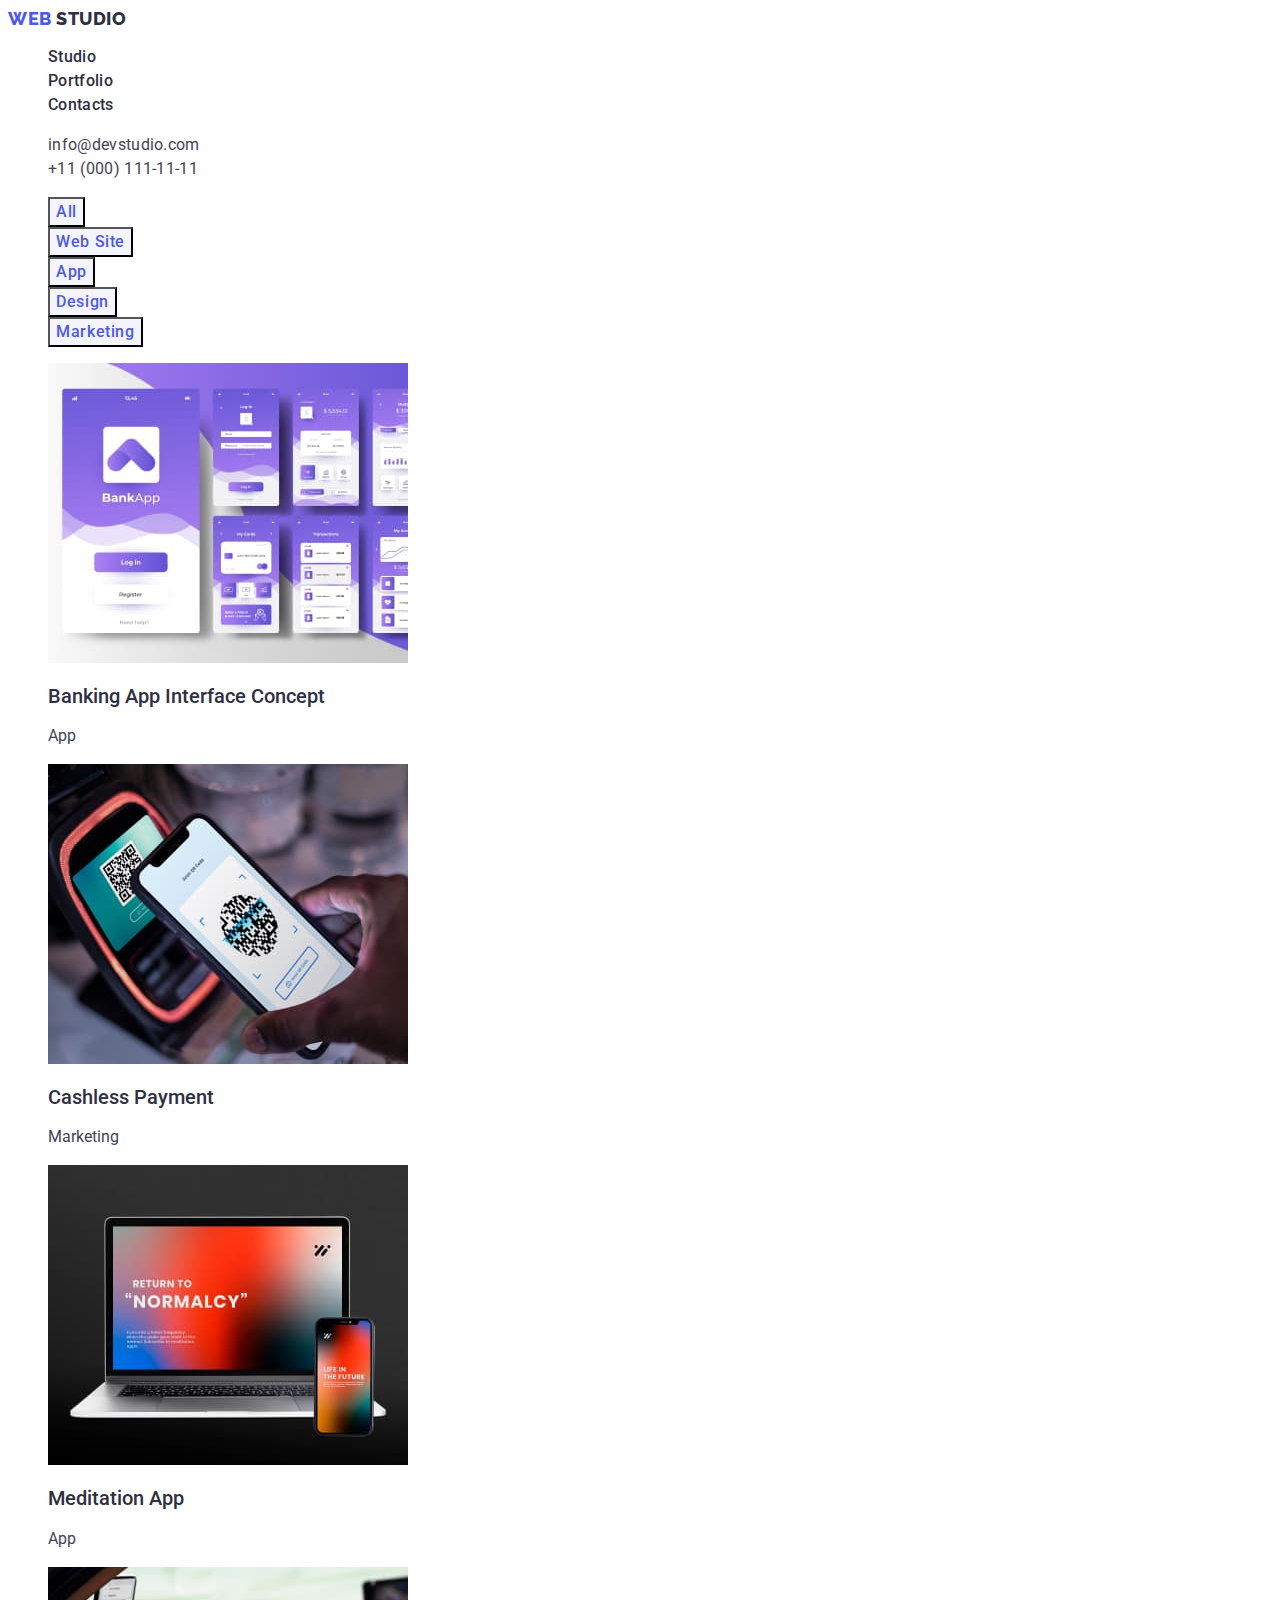
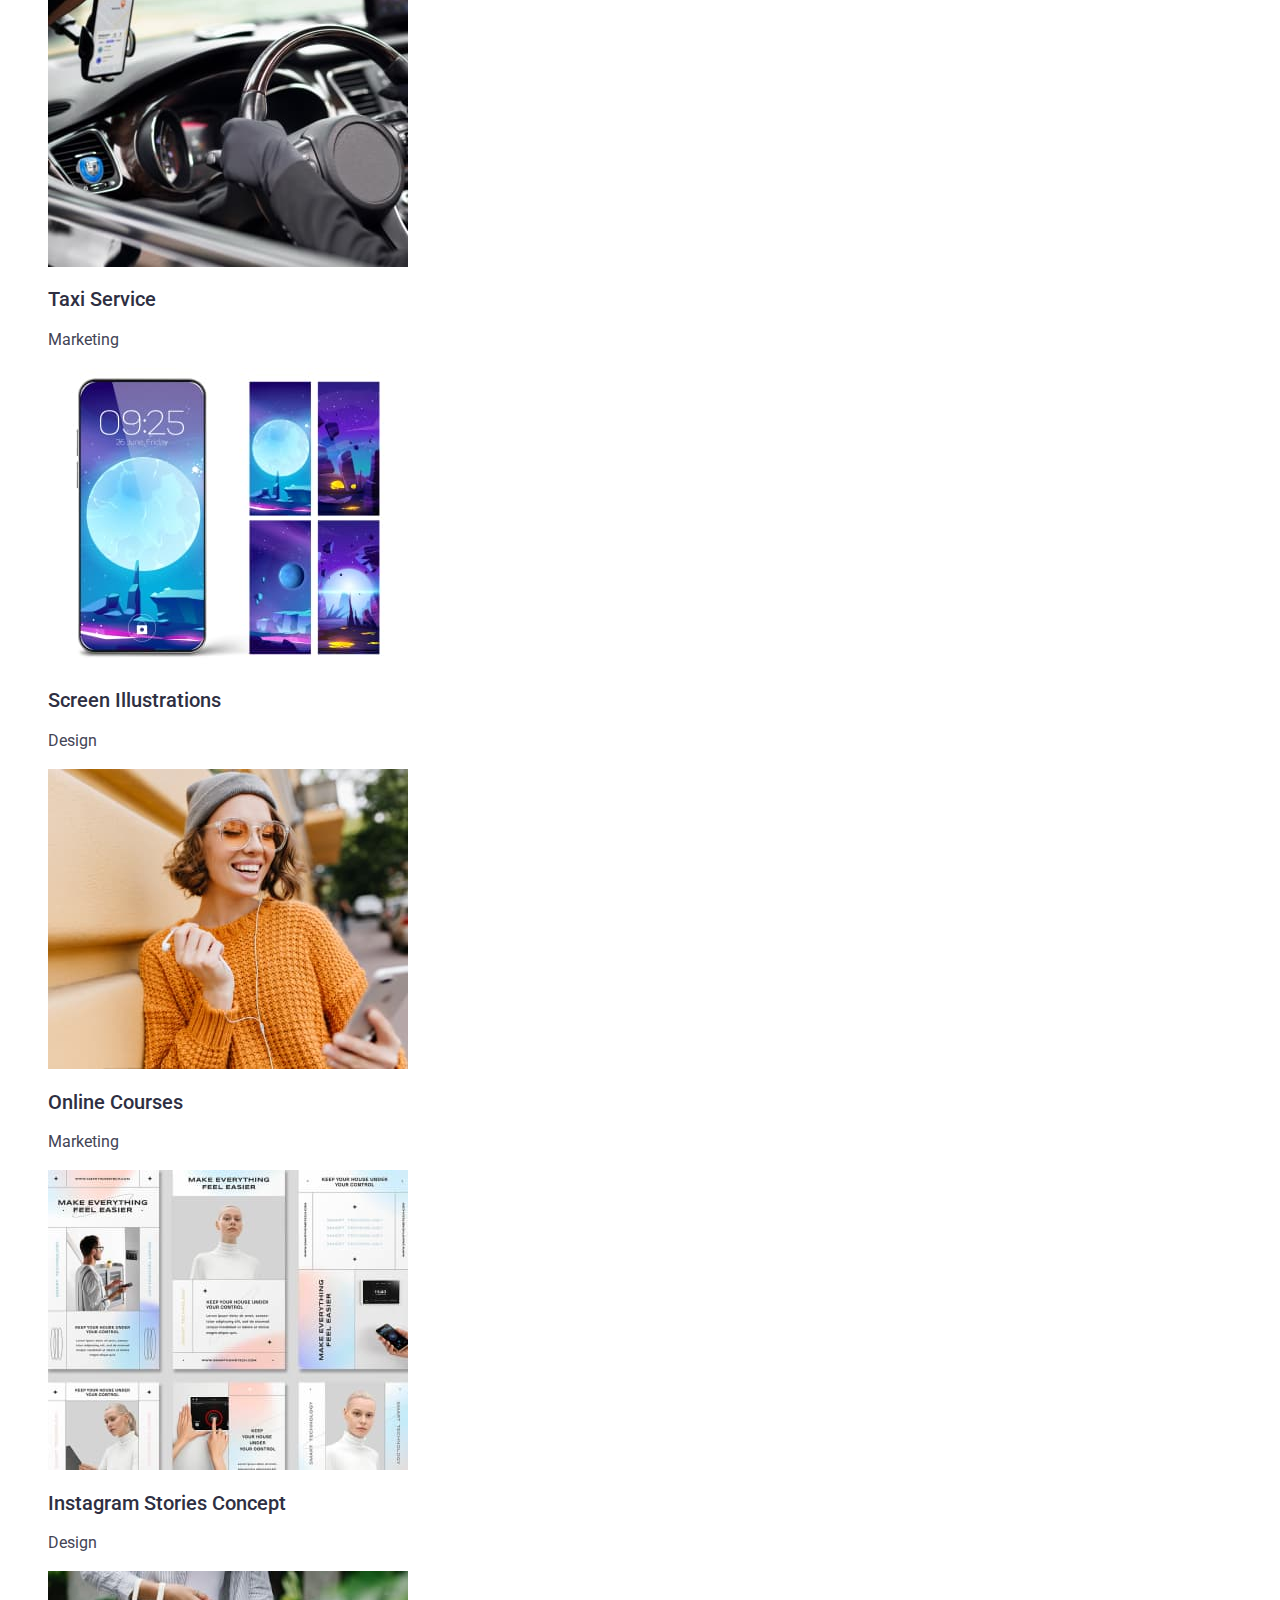
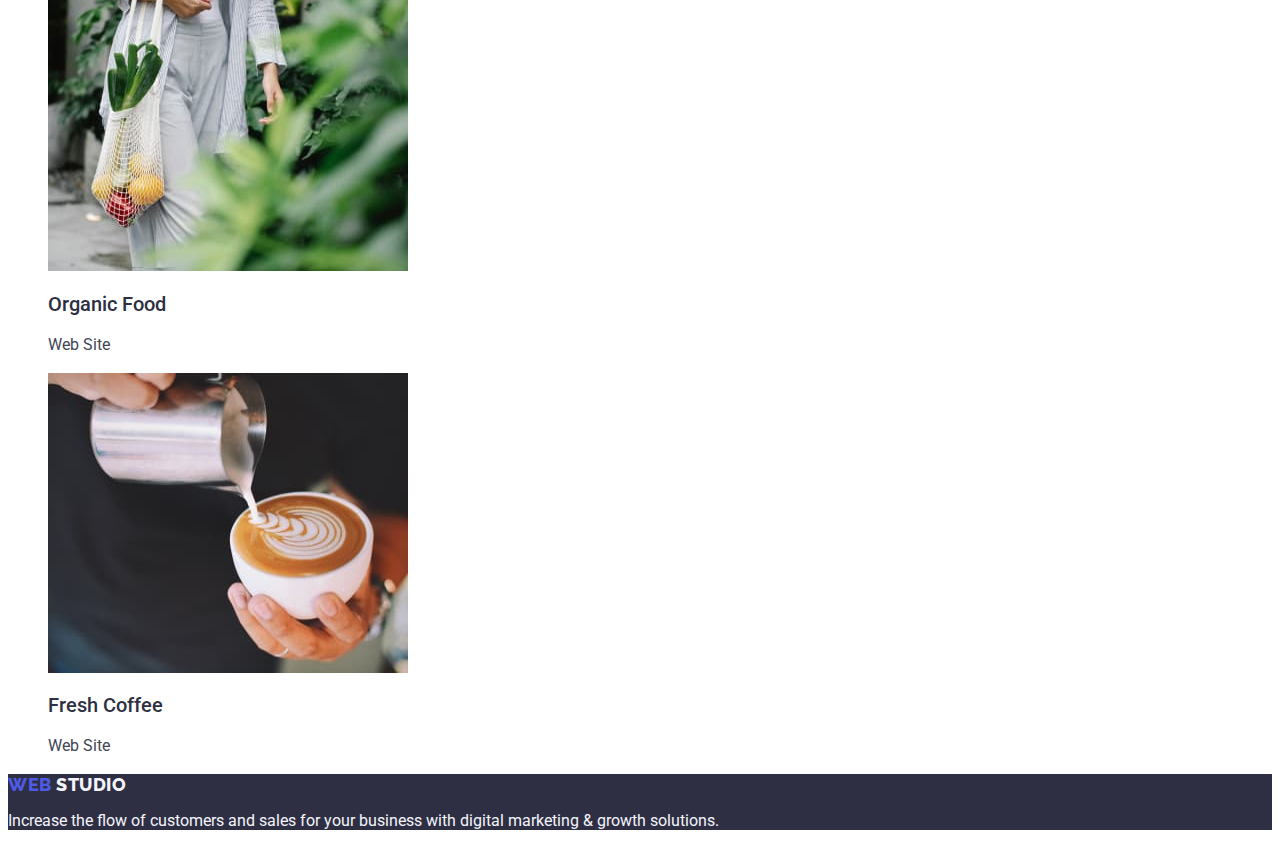
==== portfolio.html @ 62c155d2 "test fix main" ====
<!DOCTYPE html>
<html lang="en">
<head>
    <meta charset="UTF-8">
    <meta http-equiv="X-UA-Compatible" content="IE=edge">
    <meta name="viewport" content="width=device-width, initial-scale=1.0">
    <title>Document</title>
    <link rel="stylesheet" href="./css/style.css">
    <link rel="preconnect" href="https://fonts.googleapis.com">
    <link rel="preconnect" href="https://fonts.gstatic.com" crossorigin>
    <link href="https://fonts.googleapis.com/css2?family=Raleway:wght@800&family=Roboto:ital,wght@0,500;1,400&display=swap"
        rel="stylesheet">
        
</head>
<body>
    <header>
<nav class="list">
    <a class="logo link" href="./index.html">Web <span class="logo-item">Studio</span></a>
    <ul class="site-nav list">
        <li class="site-nav-item "><a class="site-nav-item link" href="./index.html">Studio</a></li>
        <li class="site-nav-item "><a class="site-nav-item link" href="./portfolio.html">Portfolio</a></li>
        <li class="site-nav-item "><a class="site-nav-item link" href="">Contacts</a></li>
    </ul>
</nav>
<address class="contact-info">
    <ul class="list">
        <li class="contact-item"><a class="contact-link link" href="mailto:info@devstudio.com">info@devstudio.com</a>
        </li>
        <li class="contact-item"><a class="contact-link link" href="tel:+110001111111">+11 (000) 111-11-11</a></li>
    </ul>
</address>
    </header>
        <section>
        <h1 class="hidden">Portfolio</h1>
        
            <h2 class="hidden">Button portfolio navigation</h2>
         <ul class="portfolio-nav list">
            <li><button class="portfolio-nav-button" type="button">All</button></li>
            <li><button class="portfolio-nav-button" type="button">Web Site</button></li>
            <li><button class="portfolio-nav-button" type="button">App</button></li>
            <li><button class="portfolio-nav-button" type="button">Design</button></li>
            <li><button class="portfolio-nav-button" type="button">Marketing</button></li>
         </ul>
        </section>
        <main>
        <section>
            <ul class="portfolio list">
                <li class="portfolio-item">
                    <img src="./images/bac-interface-app.jpg" alt="Banking interface" width=360>
                    <h2 class="portfolio-head">Banking App Interface Concept</h2>
                    <p class="portfolio-text">App</p>
                </li>
                <li class="portfolio-item">
                    <img src="./images/cashlees-paymet.jpg" alt="Cashless Payment" width=360>
                    <h2 class="portfolio-head">Cashless Payment</h2>
                    <p class="portfolio-text">Marketing</p>
                </li>
                <li class="portfolio-item">
                    <img src="./images/meditation-app.jpg" alt="Meditation App" width=360>
                    <h2 class="portfolio-head">Meditation App</h2>
                    <p class="portfolio-text">App</p>
                </li>
                <li class="portfolio-item">
                    <img src="./images/taxi-servece.jpg" alt="Taxi Service" width=360>
                    <h2 class="portfolio-head">Taxi Service</h2>
                    <p class="portfolio-text">Marketing</p>
                </li>
                <li class="portfolio-item">
                    <img src="./images/screen-illustration.jpg" alt="Screen Illustrations" width=360>
                    <h2 class="portfolio-head">Screen Illustrations</h2>
                    <p class="portfolio-text">Design</p>
                </li>
                <li class="portfolio-item">
                    <img src="./images/online-courses.jpg" alt="Online Courses" width=360>
                    <h2 class="portfolio-head">Online Courses</h2>
                    <p class="portfolio-text">Marketing</p>
                </li>
                <li class="portfolio-item">
                    <img src="./images/instagramm-stories.jpg" alt="Instagram Stories Concept" width=360>
                    <h2 class="portfolio-head">Instagram Stories Concept</h2>
                    <p class="portfolio-text">Design</p>
                </li>
                <li class="portfolio-item">
                    <img src="./images/organic-food.jpg" alt="Organic Food" width=360>
                    <h2 class="portfolio-head">Organic Food</h2>
                    <p class="portfolio-text">Web Site</p>
                </li>
                <li class="portfolio-item">
                    <img src="./images/fresh-coffe.jpg" alt="Fresh Coffee" width=360>
                    <h2 class="portfolio-head">Fresh Coffee</h2>
                    <p class="portfolio-text">Web Site</p>
                </li>
            </ul>
        </section>

    </main>
    <footer class="foot">
        <a class="logo link" href="./index.html">Web <span class="logo-item-foot">Studio</span></a>
        <p>Increase the flow of customers and sales for your business with digital marketing & growth solutions.</p>
    </footer>
</body>
</html>
---- css/style.css ----
/* Main Font Roboto wh500,wh400 */
/* Secondary font Raleway wh800 */


/* Main color #4D5AE5 (Iris) */
/* Hover color #404BBF (Ocean) */

/* Main(h2) text color #2E2F42 (NAVY BLUE) */
/* Secondory text color #434455 (Salte) */


/* P footer color #F4F4FD (Cloud) */

/* Global  */

:root{
    --brand-color: #4D5AE5;
    --hover-color:#404BBF;
    --main-color:#2E2F42;
    --secondary-color:#434455;

}

body{
    font-family: "Roboto" , sans-serif;
    color: var(--secondary-color);
    background-color: #ffffff;
}

.hidden{
    display: none;
}

.list {
    list-style: none;
}

.link{
    text-decoration: none;
}

.current{
    text-decoration: underline;
}

/* Logo */

.logo{
    color:#4D5AE5;
    font-family: "Raleway", sans-serif;
    font-weight: 800;
    font-size: 18px;
    line-height: 1.17;
    letter-spacing: 0.03em;
    text-transform: uppercase;

}

.logo-item-foot{
    color: #F4F4FD;
    line-height: 1.17;
}

.logo-item{
    color:#2e2f42;
}

/* Menu nav */

.site-nav{
    color: var(--main-color);
    font-weight: 500;
    font-size: 16px;
    line-height: 1.5;
}

.site-nav-item{
    color: #2e2f42;
    font-family:  Roboto , sans-serif;
    font-weight: 500;
    font-size: 16px;
    line-height: 1.5;
    letter-spacing: 0.02em;

}

.site-nav-item:hover,
.site-nav-item:focus {
    color: #404bbf;
    font-family: Roboto, sans-serif;
    font-weight: 500;
    font-size: 16px;
    line-height: 1.5;
    letter-spacing: 0.02em;

}

.contact-info{
    font-style: normal;
}

.contact{
    list-style: none;
}


.contact-link{
    color: var(--secondary-color);
    font-family: 'Roboto' , sans-serif;
    text-decoration: none;
    list-style: none;
    font-weight: 400;
    font-size: 16px;
    line-height: 1.5;
    letter-spacing: 0.02em
}

.contact-link:hover,
.contact-link:focus{
    color: #404bbf;
}

/* Main page [Studio] */

.first-section{
    background-color: #2e2f42;
}

/* first section */
.hero{
    color: #ffffff;
    font-size: 56px;
    line-height: 1.07;
    text-align: center;
    letter-spacing: 0.02em;
}

.order-service{
    background-color: #4D5AE5;
    font-family: "Roboto", sans-serif;
    font-weight: 500;
    font-size: 16px;
    line-height: 1.5;
    letter-spacing: 0.04em;
    color: #ffffff;
    cursor: pointer;
}

.order-service:hover,
.order-service:focus{
    background-color: #404BBF
}

/* second section */

.direction-list-cap{
    font-weight: 500;
    font-size: 20px;
    line-height: 1.2;
    letter-spacing: 0.02em;
    color: #2E2F42;
}

.direction-list-text{
    line-height: 1.5;
    letter-spacing: 0.02em ;
}


/* third section */

.about-project{
    font-family: 'Roboto';
        font-weight: 700;
        font-size: 36px;
        line-height: 1.11;
        text-align: center;
        letter-spacing: 0.02em;
        text-transform: capitalize;
        color: #2E2F42;
}

/* Four section */

.four-section{
    background-color: #F4F4FD;
}


.team{
        font-weight: 700;
        font-size: 36px;
        line-height: 1.11;
        text-align: center;
        letter-spacing: 0.02em;
        text-transform: capitalize;
        color: #2E2F42;
}



.team-item{
    background-color: #FFFFFF;
}

.team-name{
        font-weight: 500;
        font-size: 20px;
        line-height: 1.2;
        letter-spacing: 0.02em;
        color: #2E2F42;

}

.team-text{
    color: #434455;
    font-size: 16px;
    line-height: 1.5;
    letter-spacing: 0.02em;
}






/* Second page [Portfolio] */

.portfolio-nav{
    list-style: none;
}
.portfolio-nav-button{
    background-color:#F4F4FD ;
    color: #4d5ae5;
    font-family: 'Roboto' , sans-serif;
    font-weight: 500;
    font-size: 16px;
    line-height: 1.5;
    letter-spacing: 0.04em;
    cursor: pointer;


}

.portfolio-nav-button:hover,
.portfolio-nav-button:focus {
    background-color: #404BBF;
    color: #ffffff;
}

.portfolio{
    list-style: none;
}

.portfolio-head{
    color: var(--main-color);
    font-family: 'Roboto' , sans-serif;
        font-weight: 500;
        font-size: 20px;
        line-height: 1.2;

}
.portfolio  p{
    color: var(--secondary-color);
    font-family: 'Roboto';
        font-weight: 400;
        font-size: 16px;
        line-height: 1.5;
    
}

/* Footer */

footer{
    background-color: var(--main-color);
}

footer  p {
    color: #F4F4FD;
}
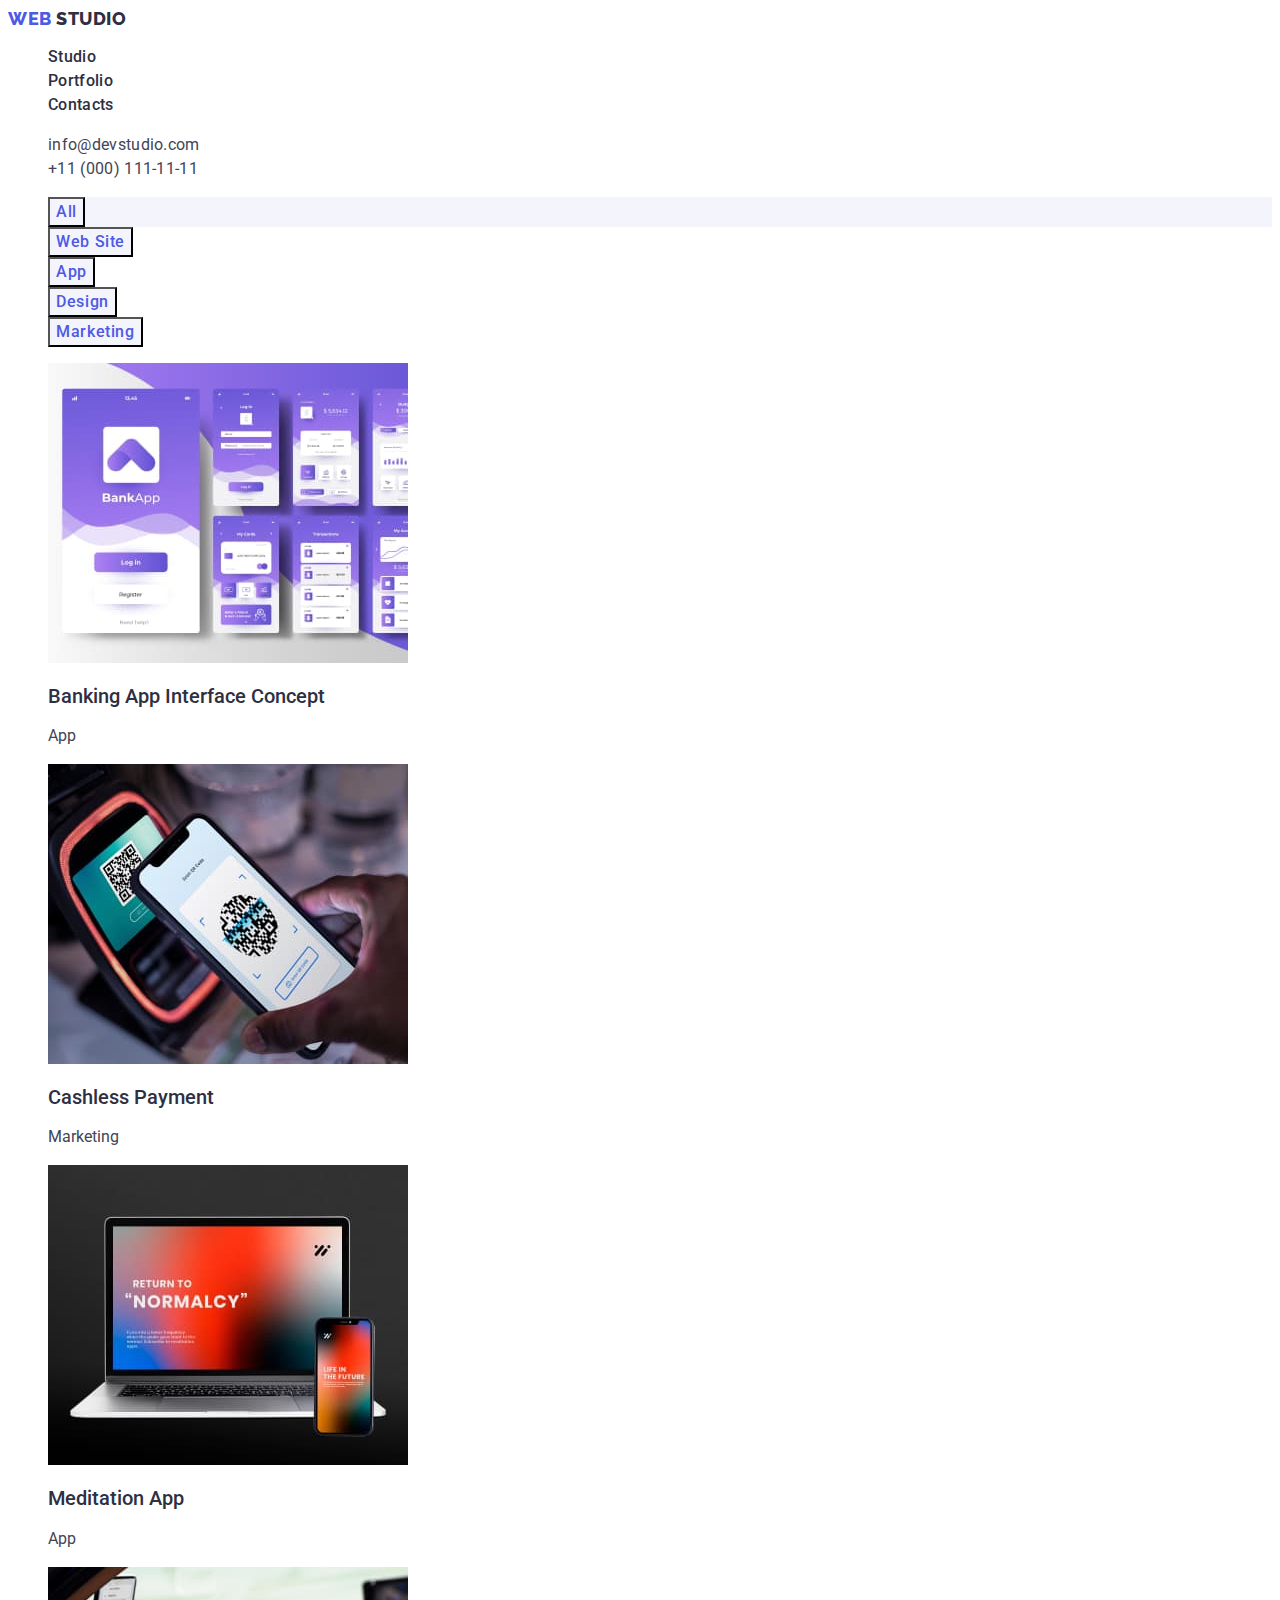
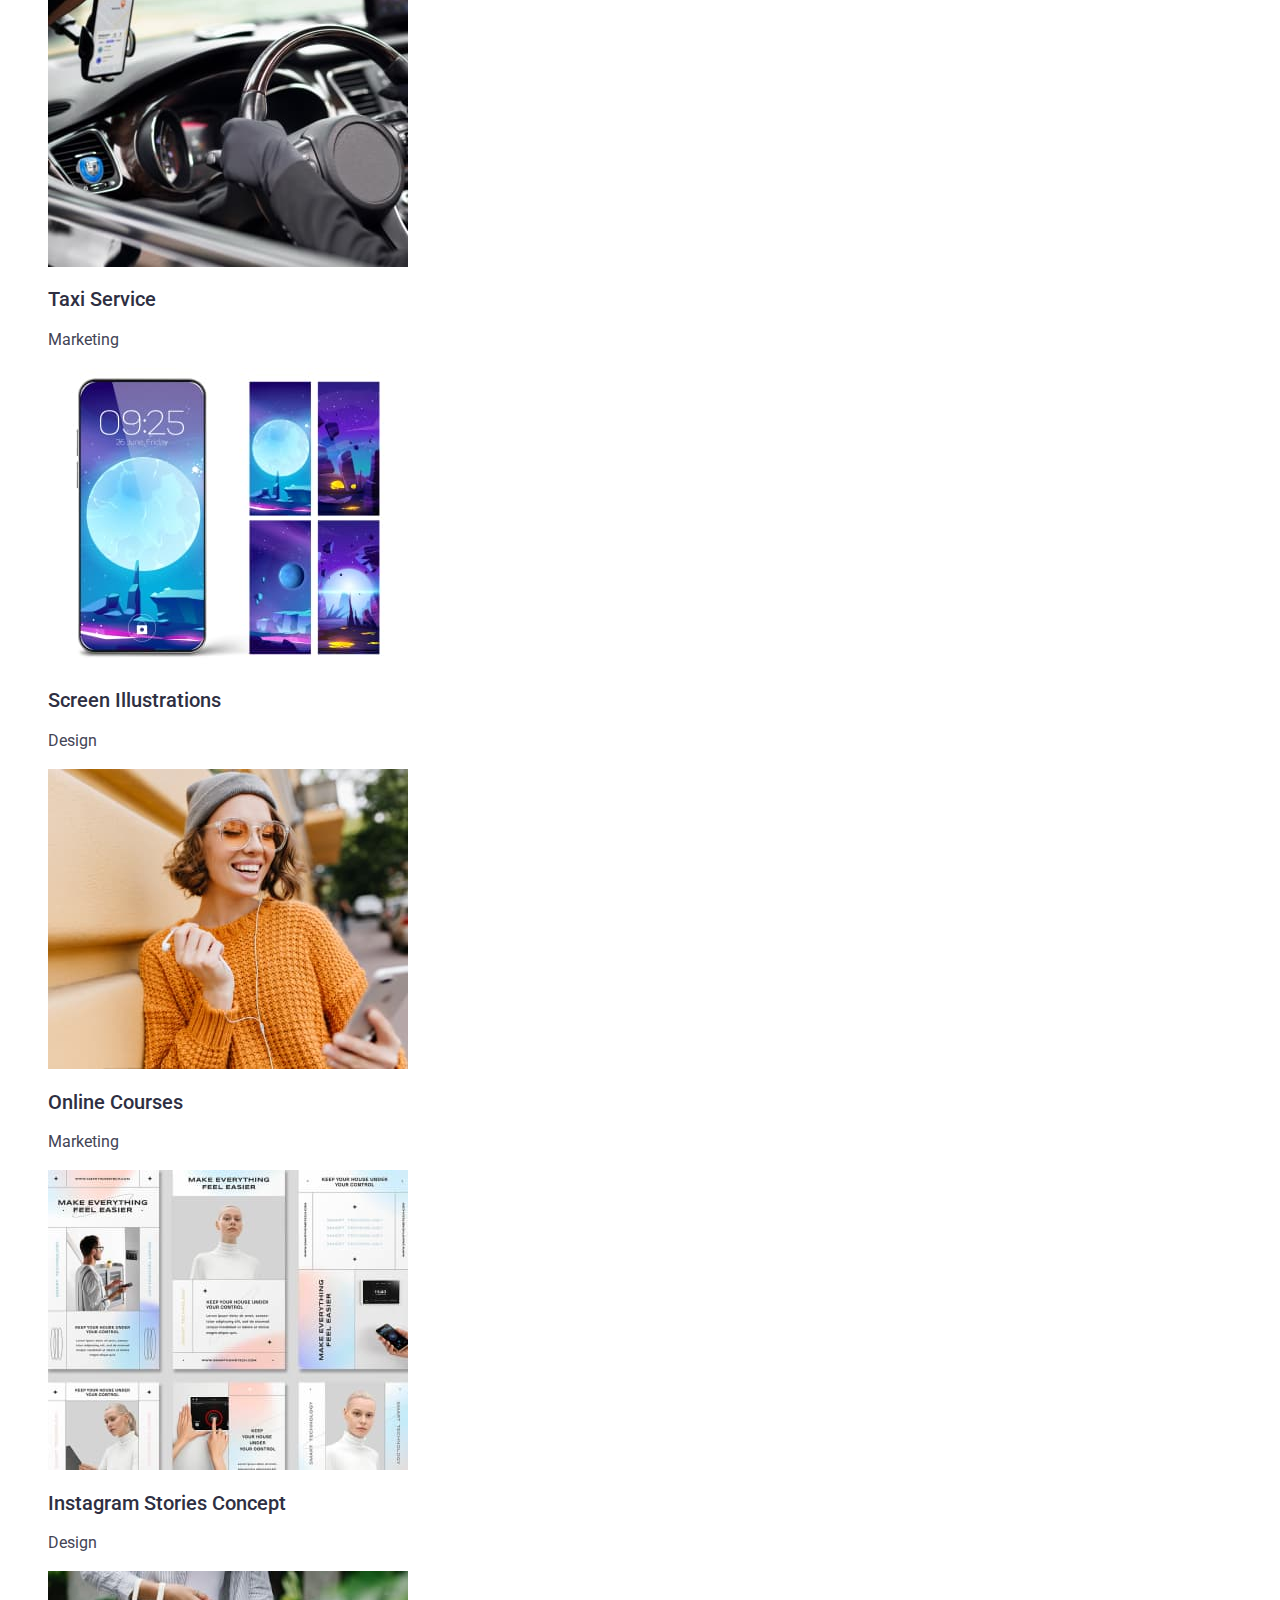
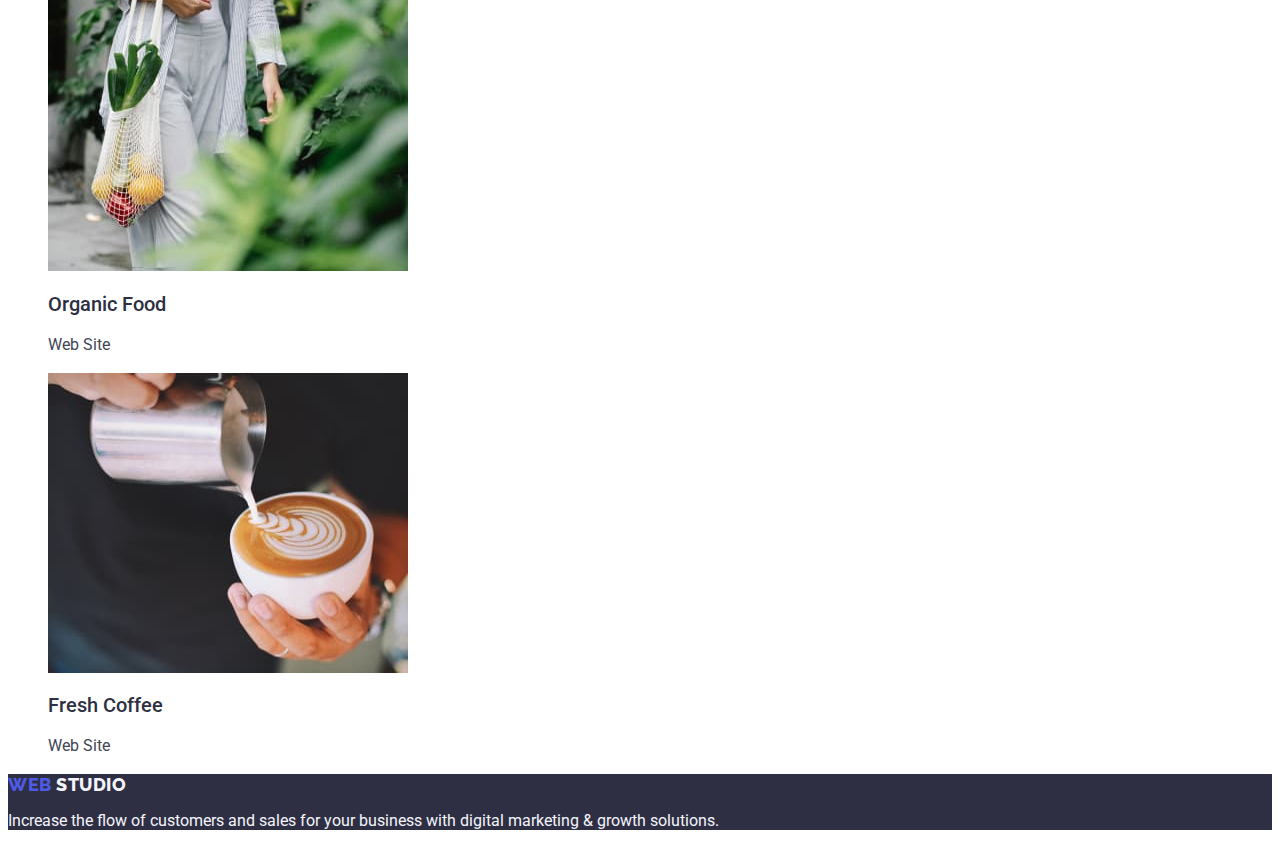
==== commit d5992e90: "text fix button" ====
--- a/portfolio.html
+++ b/portfolio.html
@@ -30,20 +30,19 @@
     </ul>
 </address>
     </header>
-        <section>
+    <main>
+        <section class="list">
         <h1 class="hidden">Portfolio</h1>
         
-            <h2 class="hidden">Button portfolio navigation</h2>
          <ul class="portfolio-nav list">
-            <li><button class="portfolio-nav-button" type="button">All</button></li>
+            <li class="portfolio-nav-button"> <button class="portfolio-nav-button" type="button">All</button></li>
             <li><button class="portfolio-nav-button" type="button">Web Site</button></li>
             <li><button class="portfolio-nav-button" type="button">App</button></li>
             <li><button class="portfolio-nav-button" type="button">Design</button></li>
             <li><button class="portfolio-nav-button" type="button">Marketing</button></li>
          </ul>
-        </section>
-        <main>
-        <section>
+        
+
             <ul class="portfolio list">
                 <li class="portfolio-item">
                     <img src="./images/bac-interface-app.jpg" alt="Banking interface" width=360>
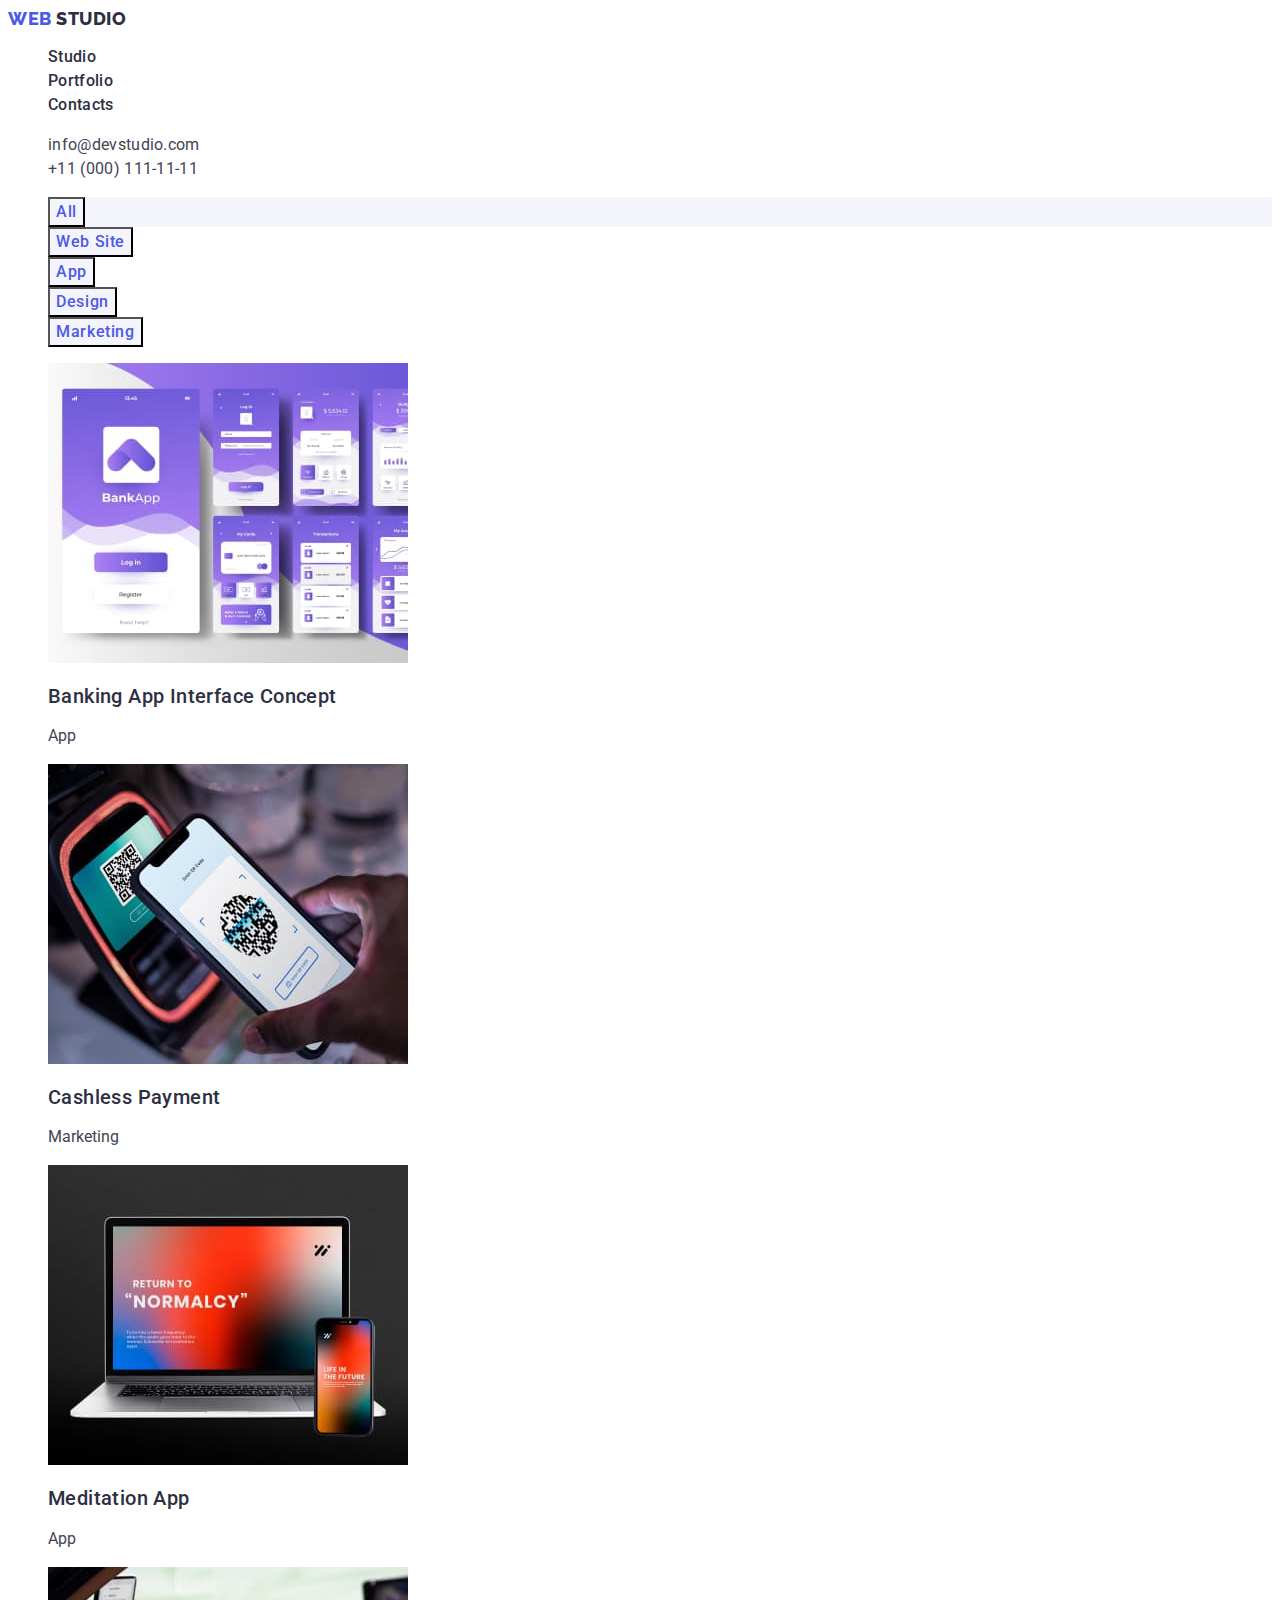
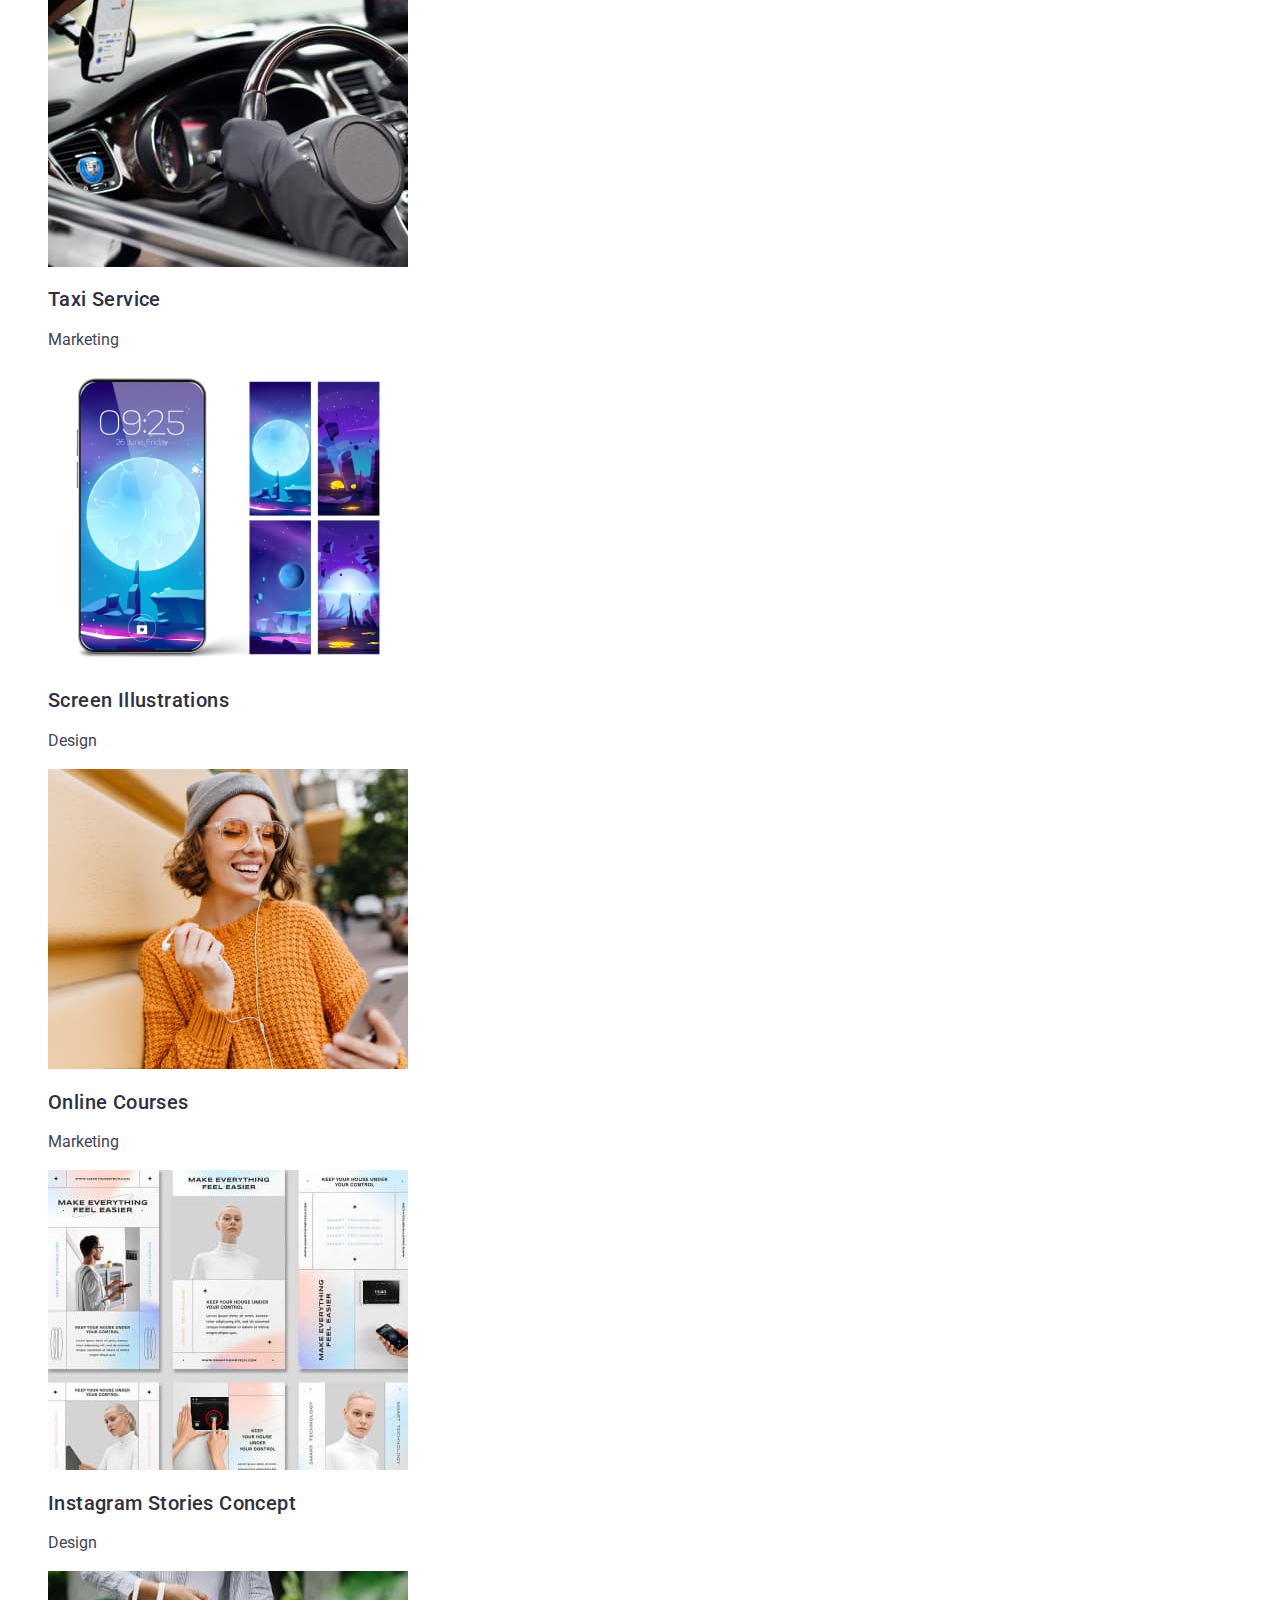
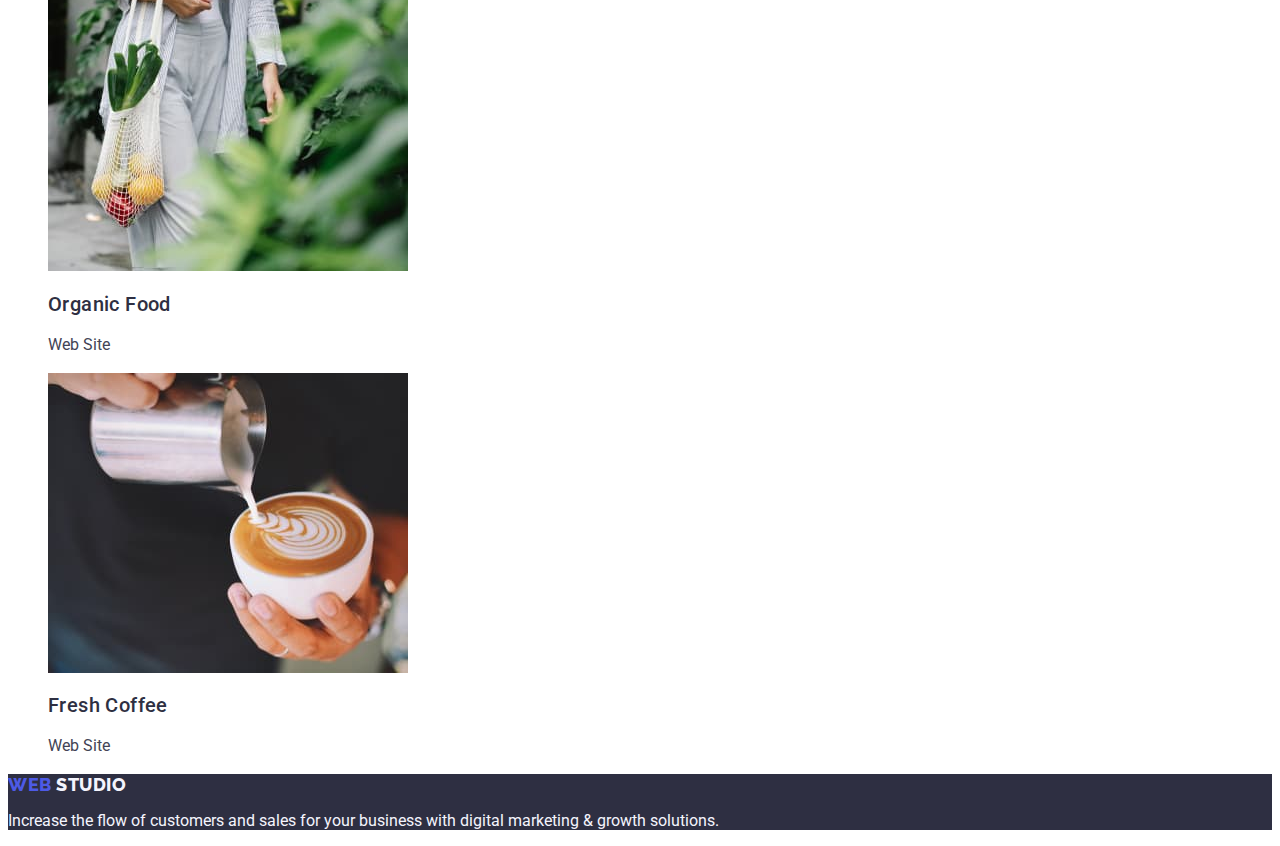
==== commit 97eb2a8e: "test fix link" ====
--- a/portfolio.html
+++ b/portfolio.html
@@ -45,7 +45,7 @@
 
             <ul class="portfolio list">
                 <li class="portfolio-item">
-                    <img src="./images/bac-interface-app.jpg" alt="Banking interface" width=360>
+                    <a class="link "href=""><img src="./images/bac-interface-app.jpg" alt="Banking interface" width=360></a>
                     <h2 class="portfolio-head">Banking App Interface Concept</h2>
                     <p class="portfolio-text">App</p>
                 </li>
--- a/css/style.css
+++ b/css/style.css
@@ -253,11 +253,12 @@
 }
 
 .portfolio-head{
-    color: var(--main-color);
+    color: #2e2f42;
     font-family: 'Roboto' , sans-serif;
         font-weight: 500;
         font-size: 20px;
         line-height: 1.2;
+        letter-spacing: 0.02em;
 
 }
 .portfolio  p{
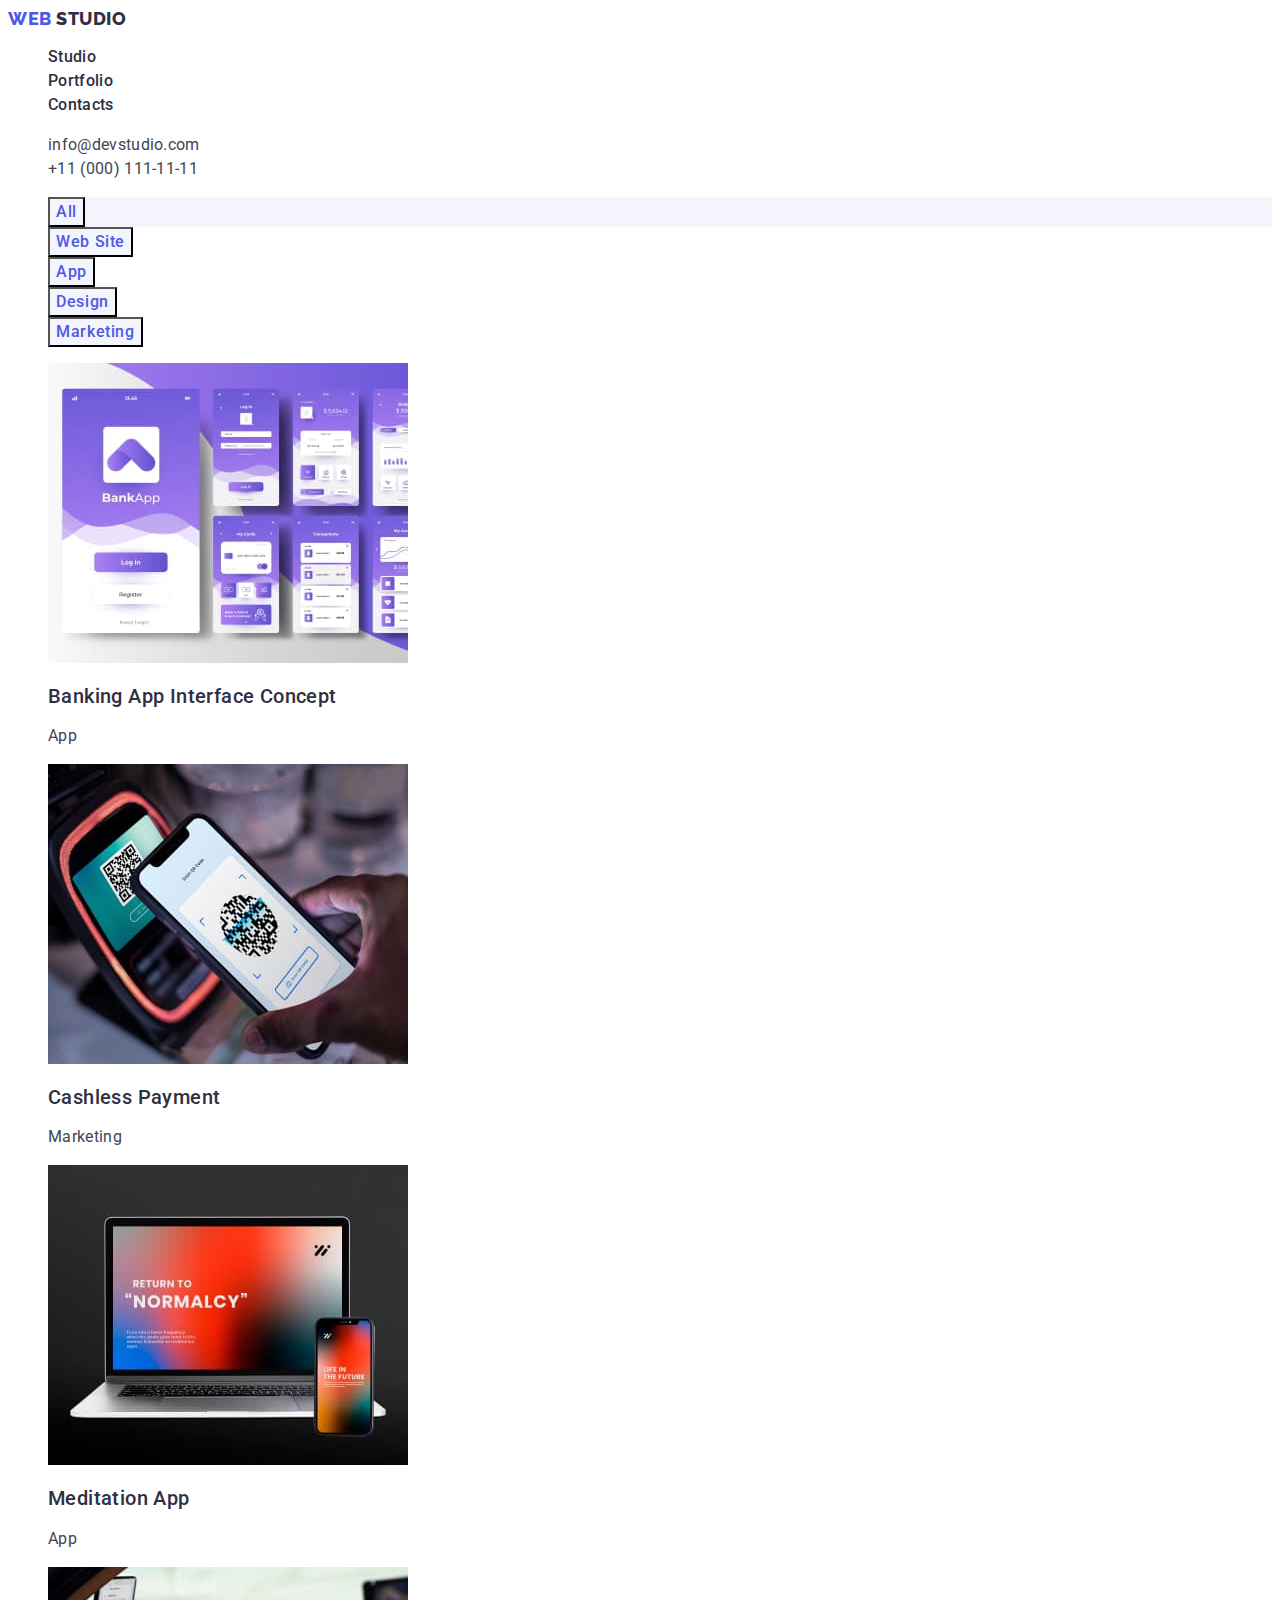
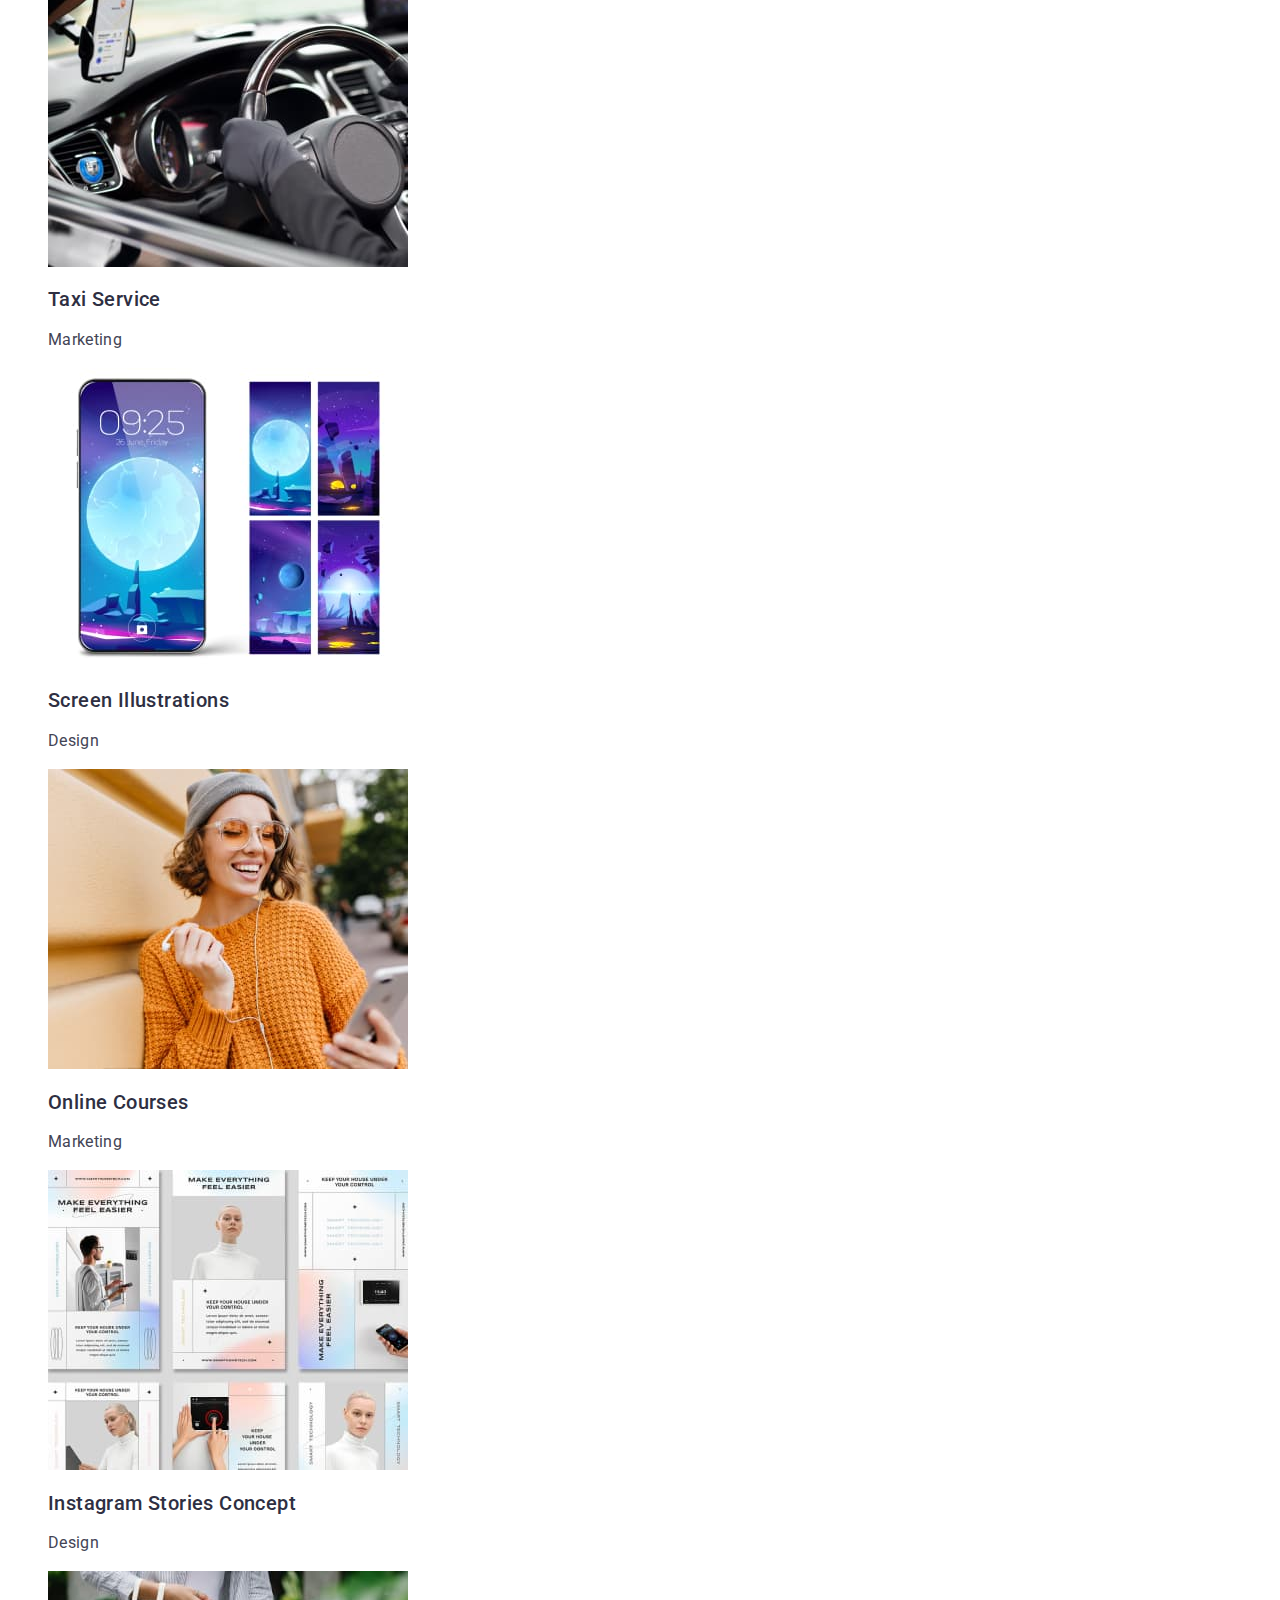
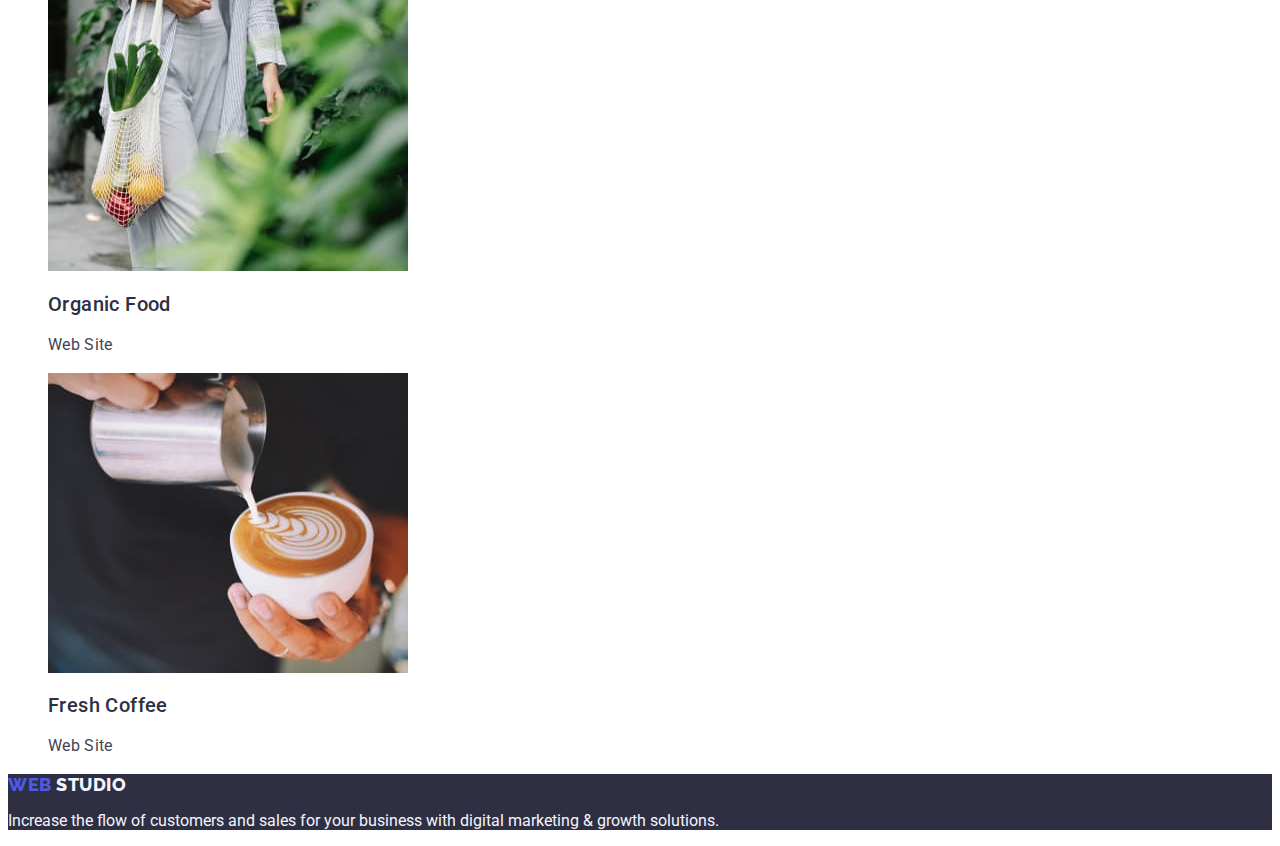
==== commit 7ff5094d: "Final commit i hope" ====
--- a/portfolio.html
+++ b/portfolio.html
@@ -1,101 +1,186 @@
 <!DOCTYPE html>
 <html lang="en">
-<head>
-    <meta charset="UTF-8">
-    <meta http-equiv="X-UA-Compatible" content="IE=edge">
-    <meta name="viewport" content="width=device-width, initial-scale=1.0">
+  <head>
+    <meta charset="UTF-8" />
+    <meta http-equiv="X-UA-Compatible" content="IE=edge" />
+    <meta name="viewport" content="width=device-width, initial-scale=1.0" />
     <title>Document</title>
-    <link rel="stylesheet" href="./css/style.css">
-    <link rel="preconnect" href="https://fonts.googleapis.com">
-    <link rel="preconnect" href="https://fonts.gstatic.com" crossorigin>
-    <link href="https://fonts.googleapis.com/css2?family=Raleway:wght@800&family=Roboto:ital,wght@0,500;1,400&display=swap"
-        rel="stylesheet">
-        
-</head>
-<body>
+    <link rel="stylesheet" href="./css/style.css" />
+    <link rel="preconnect" href="https://fonts.googleapis.com" />
+    <link rel="preconnect" href="https://fonts.gstatic.com" crossorigin />
+    <link
+      href="https://fonts.googleapis.com/css2?family=Raleway:wght@800&family=Roboto:ital,wght@0,500;1,400&display=swap"
+      rel="stylesheet"
+    />
+  </head>
+  <body>
     <header>
-<nav class="list">
-    <a class="logo link" href="./index.html">Web <span class="logo-item">Studio</span></a>
-    <ul class="site-nav list">
-        <li class="site-nav-item "><a class="site-nav-item link" href="./index.html">Studio</a></li>
-        <li class="site-nav-item "><a class="site-nav-item link" href="./portfolio.html">Portfolio</a></li>
-        <li class="site-nav-item "><a class="site-nav-item link" href="">Contacts</a></li>
-    </ul>
-</nav>
-<address class="contact-info">
-    <ul class="list">
-        <li class="contact-item"><a class="contact-link link" href="mailto:info@devstudio.com">info@devstudio.com</a>
-        </li>
-        <li class="contact-item"><a class="contact-link link" href="tel:+110001111111">+11 (000) 111-11-11</a></li>
-    </ul>
-</address>
+      <nav class="list">
+        <a class="logo link" href="./index.html"
+          >Web <span class="logo-item">Studio</span></a
+        >
+        <ul class="site-nav list">
+          <li class="site-nav-item">
+            <a class="site-nav-item link" href="./index.html">Studio</a>
+          </li>
+          <li class="site-nav-item">
+            <a class="site-nav-item link" href="./portfolio.html">Portfolio</a>
+          </li>
+          <li class="site-nav-item">
+            <a class="site-nav-item link" href="">Contacts</a>
+          </li>
+        </ul>
+      </nav>
+      <address class="contact-info">
+        <ul class="list">
+          <li class="contact-item">
+            <a class="contact-link link" href="mailto:info@devstudio.com"
+              >info@devstudio.com</a
+            >
+          </li>
+          <li class="contact-item">
+            <a class="contact-link link" href="tel:+110001111111"
+              >+11 (000) 111-11-11</a
+            >
+          </li>
+        </ul>
+      </address>
     </header>
     <main>
-        <section class="list">
+      <section class="list">
         <h1 class="hidden">Portfolio</h1>
-        
-         <ul class="portfolio-nav list">
-            <li class="portfolio-nav-button"> <button class="portfolio-nav-button" type="button">All</button></li>
-            <li><button class="portfolio-nav-button" type="button">Web Site</button></li>
-            <li><button class="portfolio-nav-button" type="button">App</button></li>
-            <li><button class="portfolio-nav-button" type="button">Design</button></li>
-            <li><button class="portfolio-nav-button" type="button">Marketing</button></li>
-         </ul>
-        
 
-            <ul class="portfolio list">
-                <li class="portfolio-item">
-                    <a class="link "href=""><img src="./images/bac-interface-app.jpg" alt="Banking interface" width=360></a>
-                    <h2 class="portfolio-head">Banking App Interface Concept</h2>
-                    <p class="portfolio-text">App</p>
-                </li>
-                <li class="portfolio-item">
-                    <img src="./images/cashlees-paymet.jpg" alt="Cashless Payment" width=360>
-                    <h2 class="portfolio-head">Cashless Payment</h2>
-                    <p class="portfolio-text">Marketing</p>
-                </li>
-                <li class="portfolio-item">
-                    <img src="./images/meditation-app.jpg" alt="Meditation App" width=360>
-                    <h2 class="portfolio-head">Meditation App</h2>
-                    <p class="portfolio-text">App</p>
-                </li>
-                <li class="portfolio-item">
-                    <img src="./images/taxi-servece.jpg" alt="Taxi Service" width=360>
-                    <h2 class="portfolio-head">Taxi Service</h2>
-                    <p class="portfolio-text">Marketing</p>
-                </li>
-                <li class="portfolio-item">
-                    <img src="./images/screen-illustration.jpg" alt="Screen Illustrations" width=360>
-                    <h2 class="portfolio-head">Screen Illustrations</h2>
-                    <p class="portfolio-text">Design</p>
-                </li>
-                <li class="portfolio-item">
-                    <img src="./images/online-courses.jpg" alt="Online Courses" width=360>
-                    <h2 class="portfolio-head">Online Courses</h2>
-                    <p class="portfolio-text">Marketing</p>
-                </li>
-                <li class="portfolio-item">
-                    <img src="./images/instagramm-stories.jpg" alt="Instagram Stories Concept" width=360>
-                    <h2 class="portfolio-head">Instagram Stories Concept</h2>
-                    <p class="portfolio-text">Design</p>
-                </li>
-                <li class="portfolio-item">
-                    <img src="./images/organic-food.jpg" alt="Organic Food" width=360>
-                    <h2 class="portfolio-head">Organic Food</h2>
-                    <p class="portfolio-text">Web Site</p>
-                </li>
-                <li class="portfolio-item">
-                    <img src="./images/fresh-coffe.jpg" alt="Fresh Coffee" width=360>
-                    <h2 class="portfolio-head">Fresh Coffee</h2>
-                    <p class="portfolio-text">Web Site</p>
-                </li>
-            </ul>
-        </section>
+        <ul class="portfolio-nav list">
+          <li class="portfolio-nav-button">
+            <button class="portfolio-nav-button" type="button">All</button>
+          </li>
+          <li>
+            <button class="portfolio-nav-button" type="button">Web Site</button>
+          </li>
+          <li>
+            <button class="portfolio-nav-button" type="button">App</button>
+          </li>
+          <li>
+            <button class="portfolio-nav-button" type="button">Design</button>
+          </li>
+          <li>
+            <button class="portfolio-nav-button" type="button">
+              Marketing
+            </button>
+          </li>
+        </ul>
 
+        <ul class="portfolio list">
+          <li class="portfolio-item">
+            <a class="link" href="">
+              <img
+                src="./images/bac-interface-app.jpg"
+                alt="Banking interface"
+                width="360"
+              />
+              <h2 class="portfolio-head">Banking App Interface Concept</h2>
+              <p class="portfolio-text">App</p>
+            </a>
+          </li>
+          <li class="portfolio-item">
+            <a class="link" href="">
+              <img
+                src="./images/cashlees-paymet.jpg"
+                alt="Cashless Payment"
+                width="360"
+              />
+              <h2 class="portfolio-head">Cashless Payment</h2>
+              <p class="portfolio-text">Marketing</p>
+            </a>
+          </li>
+          <li class="portfolio-item">
+            <a class="link" href="">
+              <img
+                src="./images/meditation-app.jpg"
+                alt="Meditation App"
+                width="360"
+              />
+              <h2 class="portfolio-head">Meditation App</h2>
+              <p class="portfolio-text">App</p>
+            </a>
+          </li>
+          <li class="portfolio-item">
+            <a class="link" href="">
+              <img
+                src="./images/taxi-servece.jpg"
+                alt="Taxi Service"
+                width="360"
+              />
+              <h2 class="portfolio-head">Taxi Service</h2>
+              <p class="portfolio-text">Marketing</p>
+            </a>
+          </li>
+          <li class="portfolio-item">
+            <a class="link" href="">
+              <img
+                src="./images/screen-illustration.jpg"
+                alt="Screen Illustrations"
+                width="360"
+              />
+              <h2 class="portfolio-head">Screen Illustrations</h2>
+              <p class="portfolio-text">Design</p>
+            </a>
+          </li>
+          <li class="portfolio-item">
+            <a class="link" href="">
+              <img
+                src="./images/online-courses.jpg"
+                alt="Online Courses"
+                width="360"
+              />
+              <h2 class="portfolio-head">Online Courses</h2>
+              <p class="portfolio-text">Marketing</p>
+            </a>
+          </li>
+          <li class="portfolio-item">
+            <a class="link" href="">
+              <img
+                src="./images/instagramm-stories.jpg"
+                alt="Instagram Stories Concept"
+                width="360"
+              />
+              <h2 class="portfolio-head">Instagram Stories Concept</h2>
+              <p class="portfolio-text">Design</p>
+            </a>
+          </li>
+          <li class="portfolio-item">
+            <a class="link" href="">
+              <img
+                src="./images/organic-food.jpg"
+                alt="Organic Food"
+                width="360"
+              />
+              <h2 class="portfolio-head">Organic Food</h2>
+              <p class="portfolio-text">Web Site</p>
+            </a>
+          </li>
+          <li class="portfolio-item">
+            <a class="link" href="">
+              <img
+                src="./images/fresh-coffe.jpg"
+                alt="Fresh Coffee"
+                width="360"
+              />
+              <h2 class="portfolio-head">Fresh Coffee</h2>
+              <p class="portfolio-text">Web Site</p>
+            </a>
+          </li>
+        </ul>
+      </section>
     </main>
     <footer class="foot">
-        <a class="logo link" href="./index.html">Web <span class="logo-item-foot">Studio</span></a>
-        <p>Increase the flow of customers and sales for your business with digital marketing & growth solutions.</p>
+      <a class="logo link" href="./index.html"
+        >Web <span class="logo-item-foot">Studio</span></a
+      >
+      <p>
+        Increase the flow of customers and sales for your business with digital
+        marketing & growth solutions.
+      </p>
     </footer>
-</body>
-</html>+  </body>
+</html>
--- a/css/style.css
+++ b/css/style.css
@@ -267,6 +267,7 @@
         font-weight: 400;
         font-size: 16px;
         line-height: 1.5;
+        letter-spacing: 0.02em
     
 }
 
